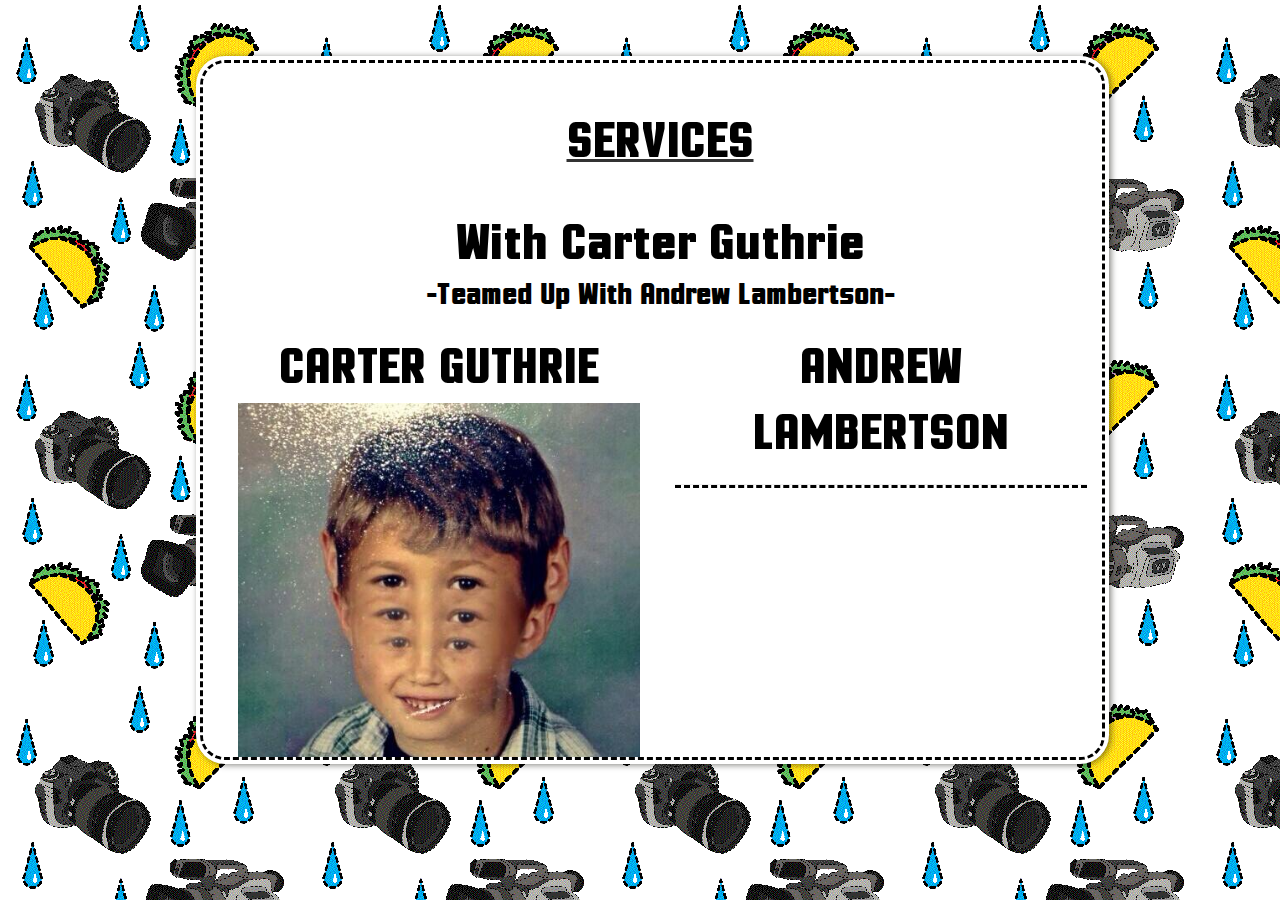
==== services.html @ ab0fc8d9 "updated" ====
<!doctype html>
<html>
<head>
<meta charset="UTF-8">
<meta name="viewport" content="width=device-width, initial-scale=1.0" />
<title>Carter Guthrie: Photo/Video</title>
<link rel="stylesheet" href="main.css">
<link rel="stylesheet" href="styles/css/bootstrap.min.css">
<link rel="stylesheet" href="styles/css/bootstrap-theme.min.css">
<link rel="stylesheet" href="stylesheet.css">
<!-- LIGHTBOX links -->
<link rel="stylesheet" href="http://netdna.bootstrapcdn.com/bootstrap/3.0.0/css/bootstrap.min.css">
<link rel="stylesheet" href="styles/css/blueimp-gallery.css">
<link rel="stylesheet" href="styles/css/bootstrap-image-gallery.css">
  <!-- END OF LIGHTBOX links -->
 
</head>

<body>


<!-- LIGHTBOX controls -->
<div id="blueimp-gallery" class="blueimp-gallery">
    <!-- The container for the modal slides -->
    <div class="slides"></div>
    <!-- Controls for the borderless lightbox -->
    <h3 class="title"></h3>
    <a class="prev">‹</a>
    <a class="next">›</a>
    <a class="close">×</a>
    <a class="play-pause"></a>
    <ol class="indicator"></ol>
    <!-- The modal dialog, which will be used to wrap the lightbox content -->
    <div class="modal fade">
        <div class="modal-dialog">
            <div class="modal-content">
                <div class="modal-header">
                    <button type="button" class="close" aria-hidden="true">&times;</button>
                    <h4 class="modal-title"></h4>
                </div>
                <div class="modal-body next"></div>
                <div class="modal-footer">
                    <button type="button" class="btn btn-default pull-left prev">
                        <i class="glyphicon glyphicon-chevron-left"></i>
                        
                    </button>
                    <button type="button" class="btn btn-primary next">
                        
                        <i class="glyphicon glyphicon-chevron-right"></i>
                    </button>
                </div>
            </div>
        </div>
    </div>
</div>
<!-- END OF LIGHTBOX controls -->
    
<!-- Website content -->
<div class="container-fluid">
	
	<div class="row">
		<div class=" hidden-xs col-sm-12">
			<br><br><br>
		</div>
	</div>

	<div class="row">
	  <div class="servicesmargin-style">
		<div class="hidden-xs hidden-sm hidden-md col-lg-12 main-content servicesmargin-style">
		
		<div id="links-designs">
					<u><h2 class="align-center"><a href ="content/update-1.html" class="more">SERVICES</a></h2></u>
   							<br><br>
   							
			<h2 class="align-center"><a href ="content/update-1.html" class="more">With Carter Guthrie</a></h2>
   							<h1 class="align-center">-Teamed Up With Andrew Lambertson-</h1>
    							<br>
    							
    <div class="row">
    	<div class="col-xs-12 col-sm-6 inner-content">
    	
    		<h2 class="align-center"><a href ="content/update-1.html" class="more">CARTER GUTHRIE</a></h2>
    		<img src="images/photos/dadme-eyes.jpg" alt="Carterguthrie.com" class="img-responsive">
    		<hr><br>
    			<h1>Details:</h1>
    			<h1>- Ai Degree in Graphic & Web Design</h1>
    			<h1>- Grayson Tech. School</h1>
				<h1>- Graphic Designer</h1>
				<h1>- Web Designer</h1>
				<h1>- Front-End Web Development</h1>
				<h1>- Photographer/Editor</h1>
				<h1>- Filmer/Editor</h1>
			<h1>- <a href="http://carterguthrie.com" title="Carterguthrie.com">Carterguthrie.com</a></h1>
   	
   	
   				<img src="images/photos/boltz-cg.gif" alt="Carterguthrie.com" class="img-responsive">
   				<img src="images/photos/2bob.jpg" alt="Carterguthrie.com" class="img-responsive">
   				<img src="images/photos/mfdoom5-carterguthrie.com.jpg" alt="Carterguthrie.com" class="img-responsive">
   				<img src="images/photos/bender2.gif" alt="Carterguthrie.com" class="img-responsive">
    	</div>
    	
    	<div class="col-xs-12 col-sm-6 inner-content">
    		<h2 class="align-center"><a href ="content/update-1.html" class="more">ANDREW LAMBERTSON</a></h2>
    		<hr>
    		
    	</div>
    </div>	
    
 <!-- Services List -->  							
   		<div class="row">
   			<div class="col-xs-12 inner-content">
  				<br>
   					<hr>
   				<h2 class="align-center"><a href ="content/update-1.html" class="more">ABOUT:</a></h2> 
   					<br>
   						<h1>Programs:</h1>
   							<h2>- Adobe Premiere</h2>
							<h2>- Adobe After Effects</h2>
  							<h2>- Adobe Photoshop</h2>
  							<h2>- Adobe Lightroom</h2>
  							<h2>- Adobe Illustrator</h2>
  							<h2>- Adobe InDesign</h2>
  							<h2>- Adobe Flash</h2>
  								<br>
   						<h1>Equitment:</h1>
   							<h2>- Professional Video/Photo Cameras</h2>
   							<h2>- Variety of Professional Lens</h2>
   							<h2>- Green Screen</h2>
   							<h2>- Green Suit</h2>
   							<h2>- Product Lightbox</h2>
   					<br>
   						<hr>
   				<h2 class="align-center"><a href ="content/update-1.html" class="more">SERVICES:</a></h2>
   					<br>
   						<h1>Photography/Editing:</h1>
   							<h2>- Portraits</h2>
   							<h2>- Photo Shoots</h2>
   							<h2>- Head Shots</h2>
   							<h2>- Sport Action Shots</h2>
   							<h2>- Life</h2>
   							<h2>- Album Covers</h2>
   							<h2>- Flyer Photos/Editing</h2>
   							<h2>- Event Capturing</h2>
   							<h2>- Weddings</h2>
   							<h2>- Product Shots: T-Shirts, Jewelry, etc</h2>
   								<br>
   						<h1>Filming/Editing:</h1>
   							<h2>- Commercials</h2>
   							<h2>- Real Estate House Showcase Videos</h2>
   							<h2>- Music Videos</h2>
   							<h2>- Skits</h2>
   							<h2>- Short Films</h2>
   								<br>
   						<h1>Stock Images:</h1>
   							<h2>- Check Out Our Selections</h2>
   							<h2>- Creating Stock Images For You</h2>
   							
				<h1><u>Graphic Design</u></h1>
				<h1><u>Web Design</u></h1>
   			</div>
   		</div>													
    							
    							
    							
    							
    							
    							
    							
    							
    		</div><!--END OF Links -->
		</div>
	   <div class="col-xs-12 col-sm-12 col-md-2 hidden-lg"></div>
	</div>
	<div class="row">
		<div class="col-xs-12 hidden-lg">
			<br>
				<a href="index.html" title="Carterguthrie.com"><img src="images/layout/shades.png" alt="Carterguthrie.com" class="img-responsive"></a>
			<br>
		</div>
	</div>
	
	
</div> <!-- END OF container-fluid-->
</div>

<!-- END OF Website content -->

<!-- jQuery -->
    <script src="https://ajax.googleapis.com/ajax/libs/jquery/1.11.1/jquery.min.js"></script>
    <!-- Include all compiled plugins (below), or include individual files as needed -->
    <script src="js/bootstrap.min.js">
    </script>
    
    <script src="http://ajax.googleapis.com/ajax/libs/jquery/1.10.2/jquery.min.js"></script>
	<script src="http://blueimp.github.io/Gallery/js/jquery.blueimp-gallery.min.js"></script>
	<script src="js/bootstrap-image-gallery.js"></script>
	<script src="js/main.js"></script>
	
	<script src="http://ajax.googleapis.com/ajax/libs/jquery/1.5.2/jquery.min.js"></script>
<script src="http://cdnjs.cloudflare.com/ajax/libs/modernizr/2.8.2/modernizr.js"></script>

<!-- paste this code under head tag or in a seperate js file.
	// Wait for window load -->
	<script>
	$(window).load(function() {
		// Animate loader off screen
		$(".se-pre-con").fadeOut("slow");;
	});
	</script>


<!-- END OF jQuery --> 
</body>
</html>
---- main.css ----
/* BASE */
* {
  margin: auto;
  padding: auto; }

body {
  background-image: url("images/layout/background6.gif");
  background-repeat: repeat;
  font-family: "motion_controlbold" !important; }

nav ul li {
  color: black;
  text-decoration: none;
  display: inline;
  list-style: none;
  padding-left: 10px;
  padding-right: 10px;
  font-size: 3vw; }

ul li {
  color: black;
  text-decoration: none;
  display: inline;
  list-style: none;
  font-size: 3vw;
  padding-left: 10px;
  padding-right: 10px; }

nav {
  margin-top: 105px; }

ul {
  text-align: center; }

h1, h2, h3, h4, h5, h6 {
  font-family: "motion_controlbold" !important;
  color: black !important; }

img {
  padding: 5px; }

iframe {
  padding: 5px; }

/* unvisited link */
a:link {
  text-decoration: none; }

/* visited link */
a:visited {
  text-decoration: none; }

/* mouse over link */
a:hover {
  text-decoration: none; }

/* selected link */
a:active {
  text-decoration: none; }

/* LAYOUT */
.main-content {
  background-color: white;
  position: fixed;
  height: 700px;
  overflow: scroll;
  padding: 25px;
  border-radius: 25px;
  padding: 20px;
  background: white;
  font-weight: bold;
  line-height: 1.3em;
  border: 3px dashed black;
  box-shadow: 0 0 0 4px white, 2px 1px 6px 4px rgba(10, 10, 0, 0.5);
  margin-left: 30px; }

.inner-content hr {
  border-bottom: 3px dashed black; }

.servicesmargin-style {
  margin-right: 275px;
  margin-left: 100px; }

#links {
  margin-top: 20px;
  margin-left: 0px;
  padding-top: 3px;
  width: 100%;
  margin: auto;
  text-align: center; }

#links-designs {
  margin-top: 20px;
  margin-left: 0px;
  padding-left: 15px;
  padding-top: 3px;
  width: 100%; }

#links-designs-mobile {
  /*	margin-left: 60px; */
  padding-top: 3px;
  width: 100%;
  text-align: center; }

.mobile-main-content {
  background-color: white;
  position: fixed;
  border-radius: 25px;
  padding: 20px;
  background: white;
  font-weight: bold;
  line-height: 1.3em;
  border: 3px dashed black;
  box-shadow: 0 0 0 4px white, 2px 1px 6px 4px rgba(10, 10, 0, 0.5); }

.align-center {
  text-align: center;
  margin: auto; }

.sub-header-size {
  font-size: 3em;
  text-align: center;
  color: black !important; }

.nav-location {
  float: left; }

.main-nav-style {
  background-color: white;
  border-radius: 25px;
  padding: 5px;
  background: white;
  font-weight: bold;
  line-height: 1.3em;
  border: 3px dashed black;
  box-shadow: 0 0 0 4px white, 2px 1px 6px 4px rgba(10, 10, 0, 0.5);
  margin-left: 45px; }

.more {
  color: black;
  font-size: 2em;
  font-family: "motion_controlbold";
  text-align: center; }

.more:hover {
  color: #D2398D;
  font-size: 2em;
  font-family: "motion_controlbold";
  text-align: center;
  text-decoration: none; }

/* Video EMBed responsive code */
.responsive-vid {
  position: relative;
  overflow: hidden; }

.responsive-vid iframe,
.responsive-vid object,
.responsive-vid embed {
  position: absolute;
  width: 100%;
  height: 100%; }

/* END OF = Video EMBed responsive code */
/* Paste this css to your style sheet file or under head tag */
/* This only works with JavaScript, 
if it's not present, don't show loader */
.no-js #loader {
  display: none; }

.js #loader {
  display: block;
  position: absolute;
  left: 100px;
  top: 0; }

.se-pre-con {
  position: fixed;
  left: 0px;
  top: 0px;
  width: 100%;
  height: 100%;
  z-index: 9999;
  background: url(images/layout/load.gif) center no-repeat #fff;
  background-color: white; }

/* MODULE */
/* STATE */
/* THEME */
/* FORM */
input, textarea {
  display: block;
  margin-bottom: 15px;
  width: 100%;
  border: black solid 1px;
  font-size: 2.5em !important; }

label {
  margin-bottom: 0px;
  font-size: 2.5em; }

.error {
  color: blue; }

form {
  width: 100%; }

/* Smartphones (portrait and landscape) ----------- */
---- stylesheet.css ----
@font-face {
    font-family: 'motion_controlbold';
    src: url('fonts/motioncontrol-bold.eot');
    src: url('fonts/motioncontrol-bold.eot?#iefix') format('embedded-opentype'),
         url('fonts/motioncontrol-bold.woff2') format('woff2'),
         url('fonts/motioncontrol-bold.woff') format('woff'),
         url('fonts/motioncontrol-bold.ttf') format('truetype'),
         url('fonts/motioncontrol-bold.svg#motion_controlbold') format('svg');
    font-weight: normal;
    font-style: normal;

}
---- styles/css/blueimp-gallery.css ----
@charset "UTF-8";
/*
 * blueimp Gallery CSS 2.11.1
 * https://github.com/blueimp/Gallery
 *
 * Copyright 2013, Sebastian Tschan
 * https://blueimp.net
 *
 * Licensed under the MIT license:
 * http://www.opensource.org/licenses/MIT
 */

.blueimp-gallery,
.blueimp-gallery > .slides > .slide > .slide-content {
  position: absolute;
  top: 0;
  right: 0;
  bottom: 0;
  left: 0;
  /* Prevent artifacts in Mozilla Firefox: */
  -moz-backface-visibility: hidden;
}
.blueimp-gallery > .slides > .slide > .slide-content {
  margin: auto;
  width: auto;
  height: auto;
  max-width: 100%;
  max-height: 100%;
  opacity: 1;
}
.blueimp-gallery {
  position: fixed;
  z-index: 999999;
  overflow: hidden;
  background: #000;
  background: rgba(0, 0, 0, 0.9);
  opacity: 0;
  display: none;
  direction: ltr;
  -ms-touch-action: none;
  touch-action: none;
}
.blueimp-gallery-carousel {
  position: relative;
  z-index: auto;
  margin: 1em auto;
  /* Set the carousel width/height ratio to 16/9: */
  padding-bottom: 56.25%;
  box-shadow: 0 0 10px #000;
  -ms-touch-action: pan-y;
  touch-action: pan-y;
}
.blueimp-gallery-display {
  display: block;
  opacity: 1;
}
.blueimp-gallery > .slides {
  position: relative;
  height: 100%;
  overflow: hidden;
}
.blueimp-gallery-carousel > .slides {
  position: absolute;
}
.blueimp-gallery > .slides > .slide {
  position: relative;
  float: left;
  height: 100%;
  text-align: center;
  -webkit-transition-timing-function: cubic-bezier(0.645, 0.045, 0.355, 1.000); 
     -moz-transition-timing-function: cubic-bezier(0.645, 0.045, 0.355, 1.000); 
      -ms-transition-timing-function: cubic-bezier(0.645, 0.045, 0.355, 1.000); 
       -o-transition-timing-function: cubic-bezier(0.645, 0.045, 0.355, 1.000); 
          transition-timing-function: cubic-bezier(0.645, 0.045, 0.355, 1.000);
}
.blueimp-gallery,
.blueimp-gallery > .slides > .slide > .slide-content {
  -webkit-transition: opacity 0.5s linear;
     -moz-transition: opacity 0.5s linear;
      -ms-transition: opacity 0.5s linear;
       -o-transition: opacity 0.5s linear;
          transition: opacity 0.5s linear;
}
.blueimp-gallery > .slides > .slide-loading {
  background: url(../img/loading.gif) center no-repeat;
  background-size: 64px 64px;
}
.blueimp-gallery > .slides > .slide-loading > .slide-content {
  opacity: 0;
}
.blueimp-gallery > .slides > .slide-error {
  background: url(../img/error.png) center no-repeat;
}
.blueimp-gallery > .slides > .slide-error > .slide-content {
  display: none;
}
.blueimp-gallery > .prev,
.blueimp-gallery > .next {
  position: absolute;
  top: 50%;
  left: 15px;
  width: 40px;
  height: 40px;
  margin-top: -23px;
  font-family: "Helvetica Neue", Helvetica, Arial, sans-serif;
  font-size: 60px;
  font-weight: 100;
  line-height: 30px;
  color: #fff;
  text-decoration: none;
  text-shadow: 0 0 2px #000;
  text-align: center;
  background: #222;
  background: rgba(0, 0, 0, 0.5);
  -webkit-box-sizing: content-box;
     -moz-box-sizing: content-box;
          box-sizing: content-box;
  border: 3px solid #fff;
  -webkit-border-radius: 23px;
     -moz-border-radius: 23px;
          border-radius: 23px;
  opacity: 0.5;
  cursor: pointer;
  display: none;
}
.blueimp-gallery > .next {
  left: auto;
  right: 15px;
}
.blueimp-gallery > .close,
.blueimp-gallery > .title {
  position: absolute;
  top: 15px;
  left: 15px;
  margin: 0 40px 0 0;
  font-size: 20px;
  line-height: 30px;
  color: #fff;
  text-shadow: 0 0 2px #000;
  opacity: 0.8;
  display: none;
}
.blueimp-gallery > .close {
  padding: 15px;
  right: 15px;
  left: auto;
  margin: -15px;
  font-size: 30px;
  text-decoration: none;
  cursor: pointer;
}
.blueimp-gallery > .play-pause {
  position: absolute;
  right: 15px;
  bottom: 15px;
  width: 15px;
  height: 15px;
  background: url(../img/play-pause.png) 0 0 no-repeat;
  cursor: pointer;
  opacity: 0.5;
  display: none;
}
.blueimp-gallery-playing > .play-pause {
  background-position: -15px 0;
}
.blueimp-gallery > .prev:hover,
.blueimp-gallery > .next:hover,
.blueimp-gallery > .close:hover,
.blueimp-gallery > .title:hover,
.blueimp-gallery > .play-pause:hover {
  color: #fff;
  opacity: 1;
}
.blueimp-gallery-controls > .prev,
.blueimp-gallery-controls > .next,
.blueimp-gallery-controls > .close,
.blueimp-gallery-controls > .title,
.blueimp-gallery-controls > .play-pause {
  display: block;
  /* Fix z-index issues (controls behind slide element) on Android: */
  -webkit-transform: translateZ(0);
     -moz-transform: translateZ(0);
      -ms-transform: translateZ(0);
       -o-transform: translateZ(0);
          transform: translateZ(0);
}
.blueimp-gallery-single > .prev,
.blueimp-gallery-left > .prev,
.blueimp-gallery-single > .next,
.blueimp-gallery-right > .next,
.blueimp-gallery-single > .play-pause {
  display: none;
}
.blueimp-gallery > .slides > .slide > .slide-content,
.blueimp-gallery > .prev,
.blueimp-gallery > .next,
.blueimp-gallery > .close,
.blueimp-gallery > .play-pause {
  -webkit-user-select: none;
   -khtml-user-select: none;
     -moz-user-select: none;
      -ms-user-select: none;
          user-select: none;
}

/* Replace PNGs with SVGs for capable browsers (excluding IE<9) */
body:last-child .blueimp-gallery > .slides > .slide-error {
  background-image: url(../img/error.svg);
}
body:last-child .blueimp-gallery > .play-pause {
  width: 20px;
  height: 20px;
  background-size: 40px 20px;
  background-image: url(../img/play-pause.svg);
}
body:last-child .blueimp-gallery-playing > .play-pause {
  background-position: -20px 0;
}

/* IE7 fixes */
*+html .blueimp-gallery > .slides > .slide {
  min-height: 300px;
}
*+html .blueimp-gallery > .slides > .slide > .slide-content {
  position: relative;
}
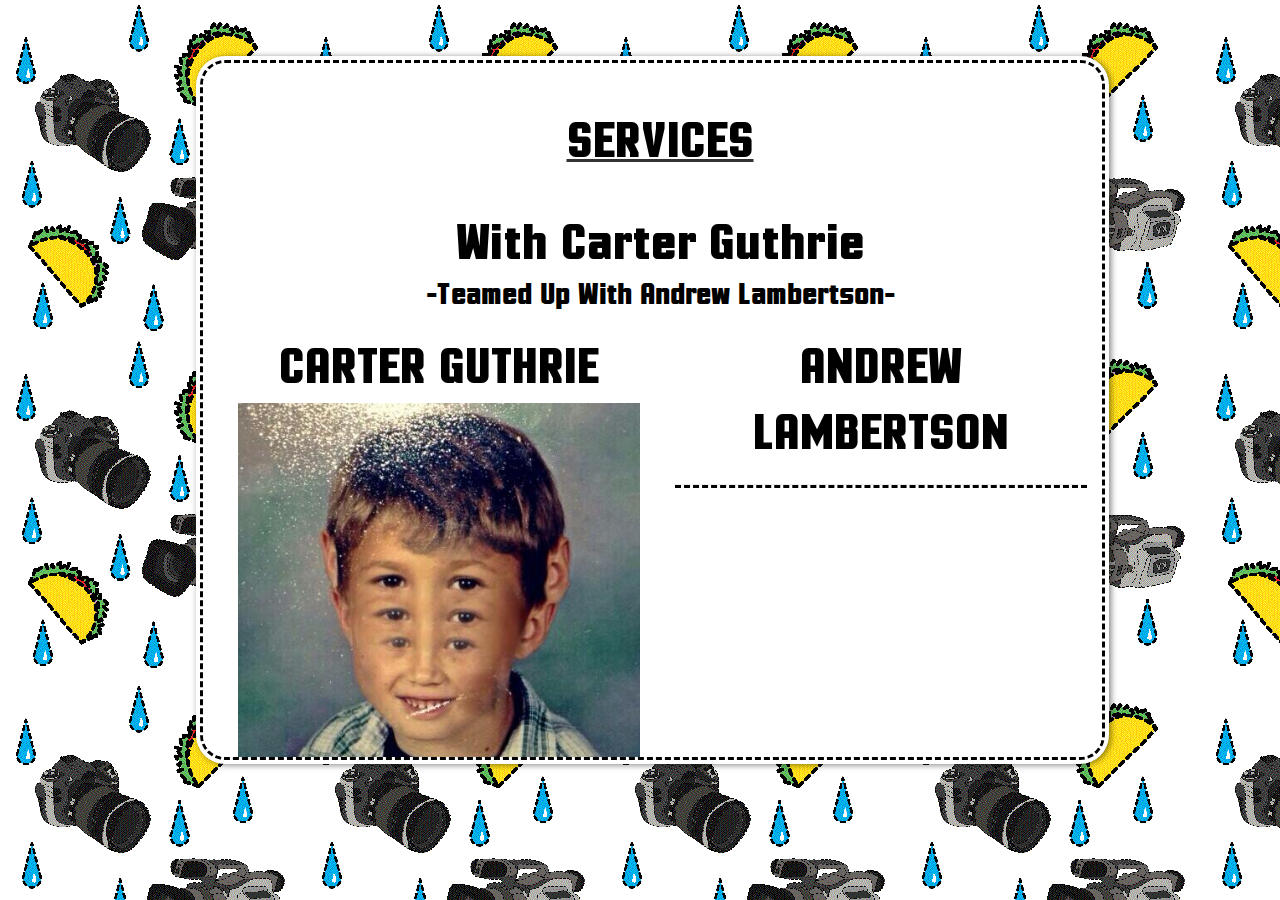
==== commit 9ab121e2: "updates" ====
--- a/services.html
+++ b/services.html
@@ -133,6 +133,7 @@
    				<h2 class="align-center"><a href ="content/update-1.html" class="more">SERVICES:</a></h2>
    					<br>
    						<h1>Photography/Editing:</h1>
+   							<h2>- Film Negatives To Digital Conversion</h2>
    							<h2>- Portraits</h2>
    							<h2>- Photo Shoots</h2>
    							<h2>- Head Shots</h2>
@@ -155,11 +156,39 @@
    							<h2>- Check Out Our Selections</h2>
    							<h2>- Creating Stock Images For You</h2>
    							
-				<h1><u>Graphic Design</u></h1>
-				<h1><u>Web Design</u></h1>
-   			</div>
-   		</div>													
-    							
+				<h1><u><a href="http://carterguthrie.com/graphic/" title="carterguthrie.com graphic design">Graphic Design</a></u></h1>
+				<h1><u><a href="http://carterguthrie.com/web/" title="carterguthrie.com web design">Web Design</a></u></h1>
+												
+    					<h1>Equipment:</h1>
+   							<h2>- Professional Video/Photo Cameras</h2>
+   							<h2>- Variety of Professional Lens</h2>
+   							<h2>- Green Screen</h2>
+   							<h2>- Green Suit</h2>
+   							<h2>Product Lightbox</h2>
+   							<h2>- </h2>
+    				
+    				<h2 class="align-center"><a href ="content/update-1.html" class="more">KILLIN' IT ILLIN' IT:</a></h2> 			
+    							
+    							<br><br><br><br><br><br><br><br><br><br><br><br>
+    							
+    				
+    					<div class="row">
+    						<div class="col-xs-12 col-sm-6">
+    							<h1>Carter Guthrie</h1>
+    								<h2 class="pink-text">- Carterthedesigner@gmail.com</h2>
+    								<h2 class="pink-text">- Carterguthrie.com</h2>
+    							
+    						</div>
+    						<div class="col-xs-12 col-sm-6">
+    							<h1>Andrew Lambertson</h1>
+    								<h2 class="pink-text">- Lambertson.andrew@gmail.com</h2>
+    								<h2 class="pink-text">- Andrewlambertson.com</h2>
+    						</div>
+    					</div>		
+    										
+    																
+   			</div><!-- Inner Content -->
+   		</div>	    							
     							
     							
     							
--- a/main.css
+++ b/main.css
@@ -77,6 +77,9 @@
 .inner-content hr {
   border-bottom: 3px dashed black; }
 
+.pink-text {
+  color: #D2398D !important; }
+
 .servicesmargin-style {
   margin-right: 275px;
   margin-left: 100px; }
